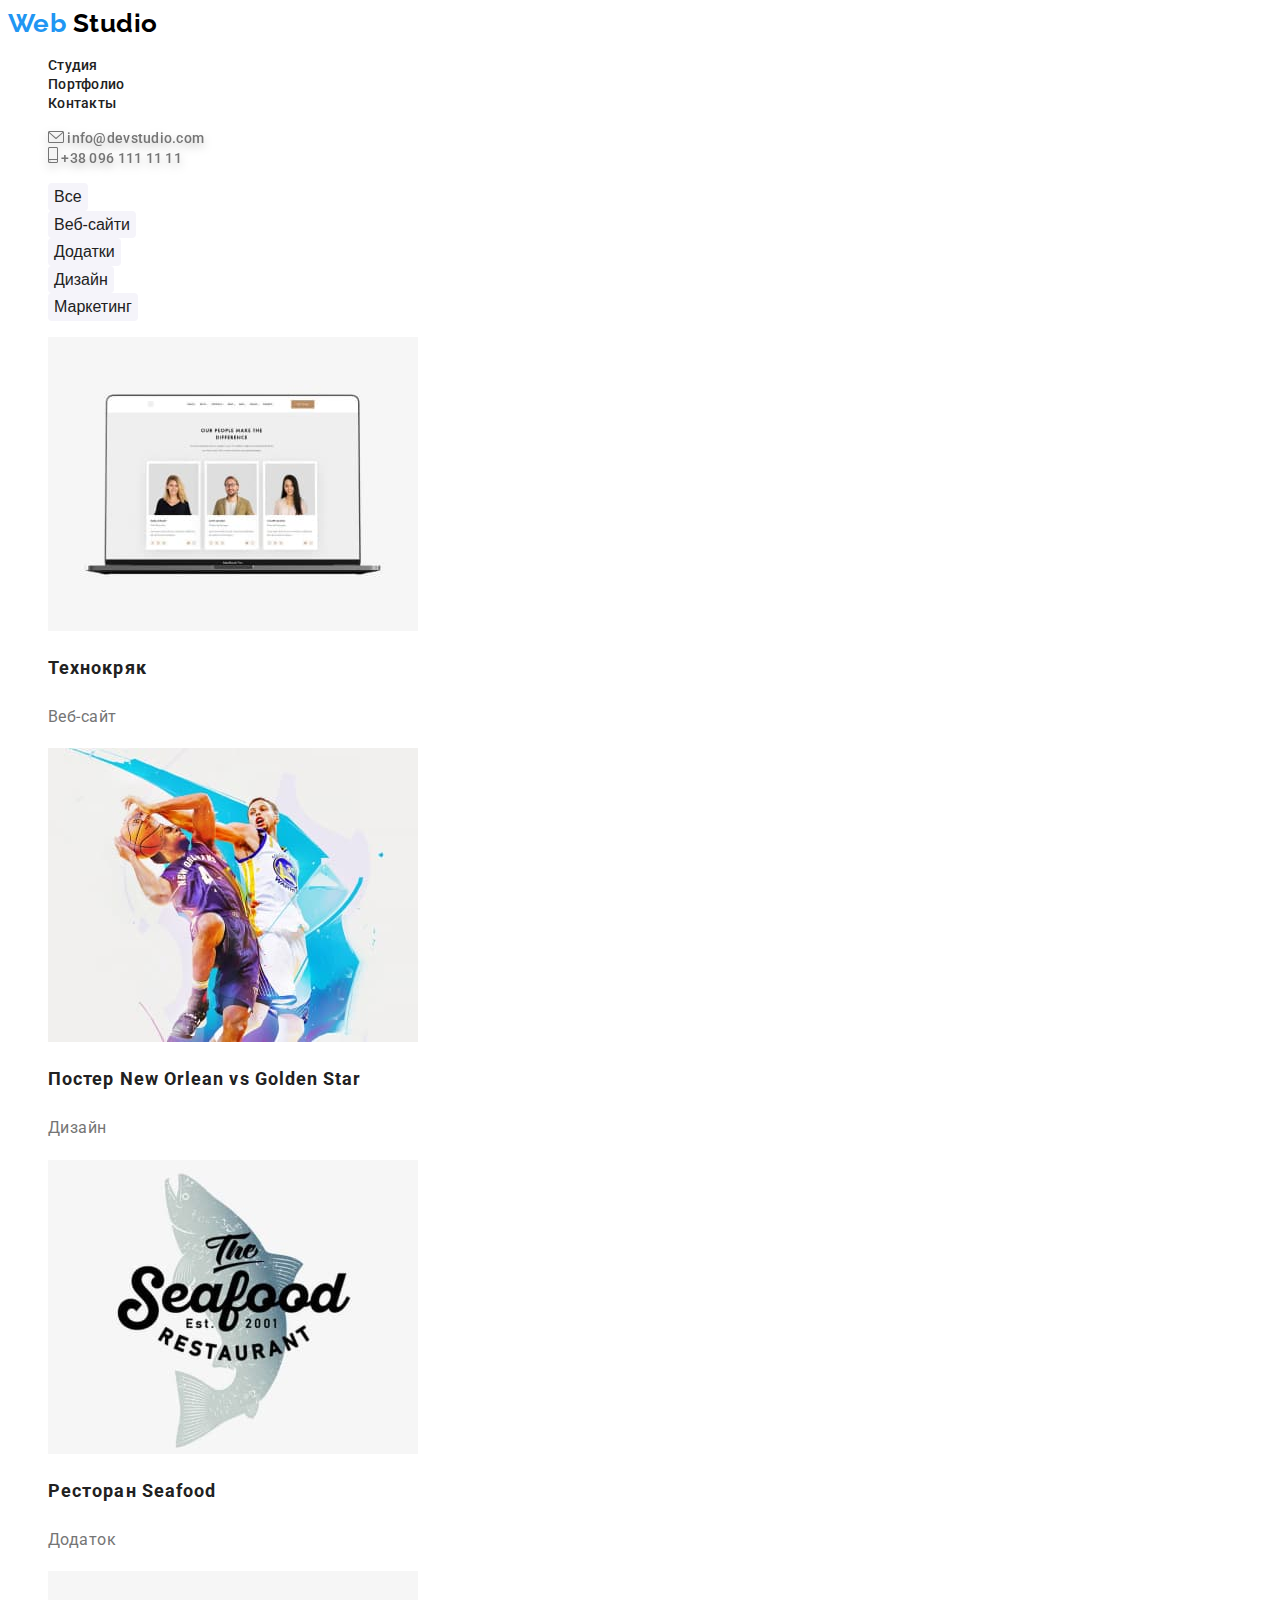
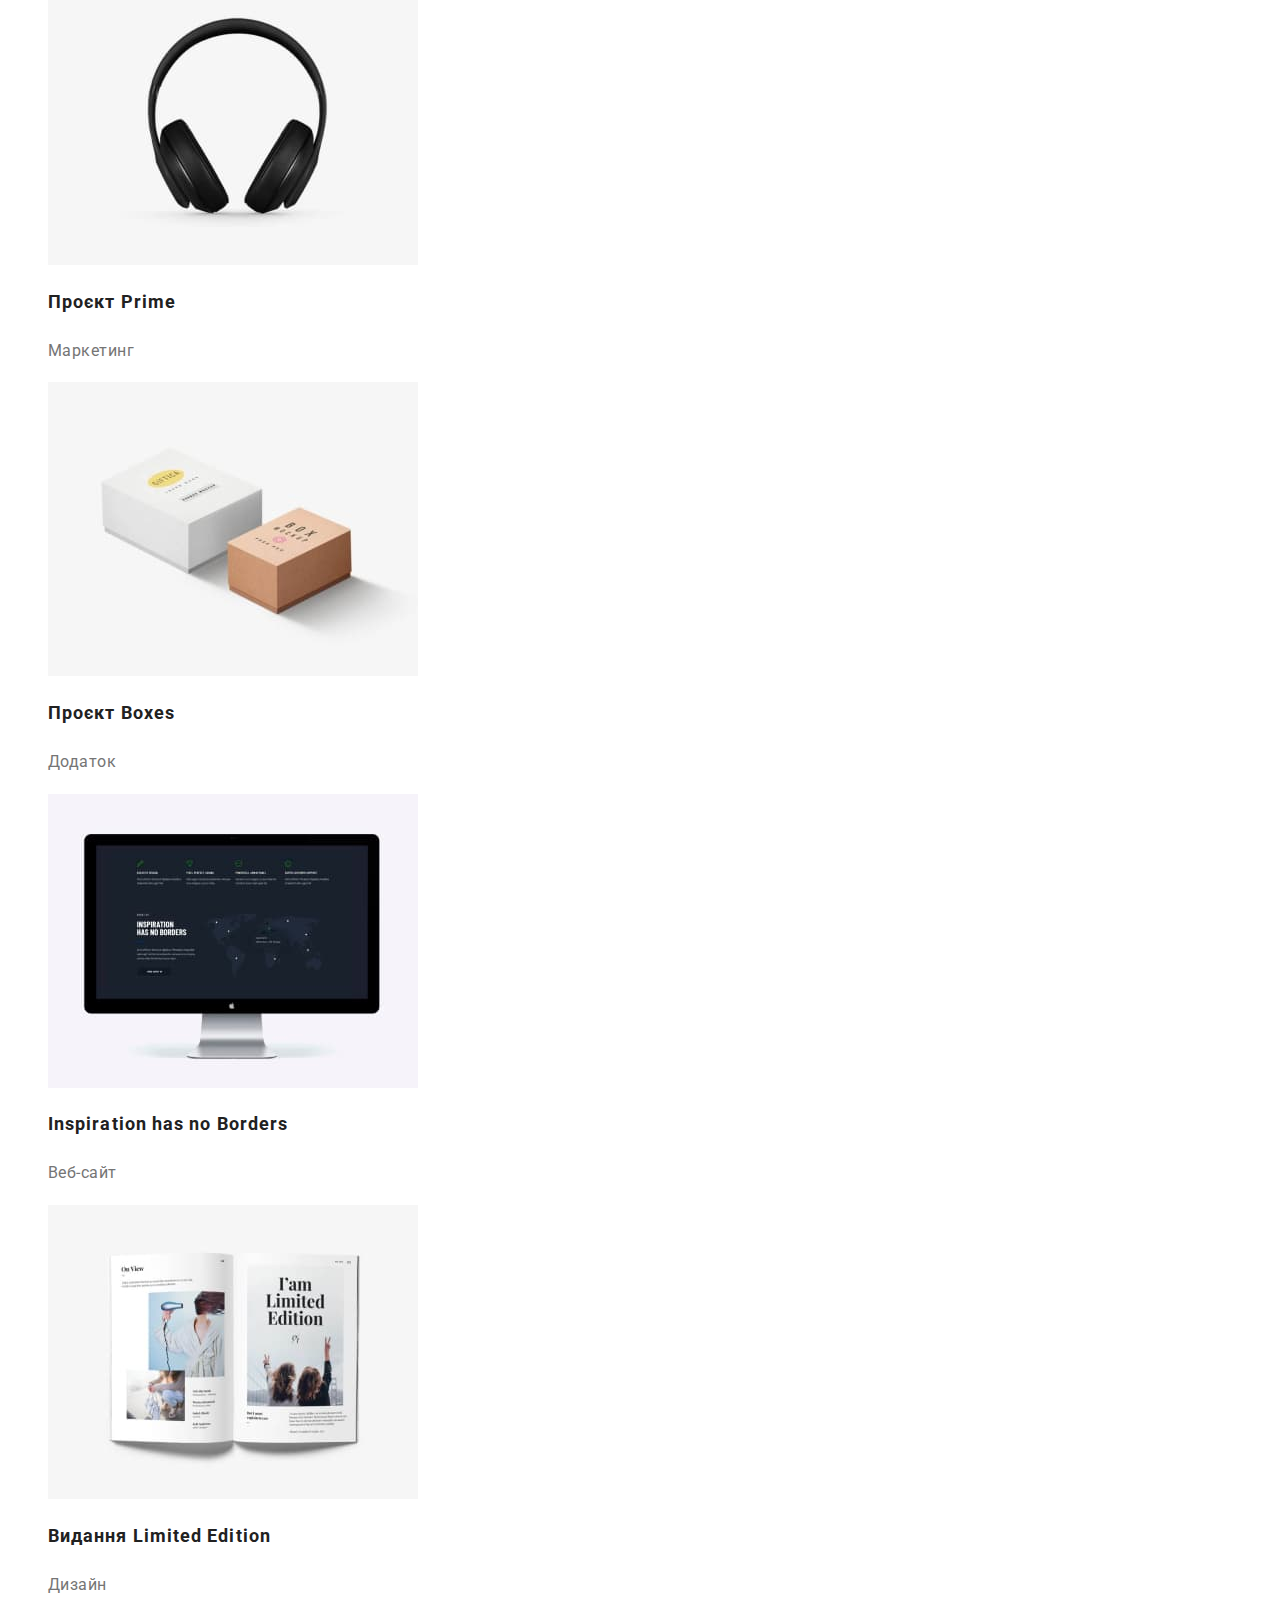
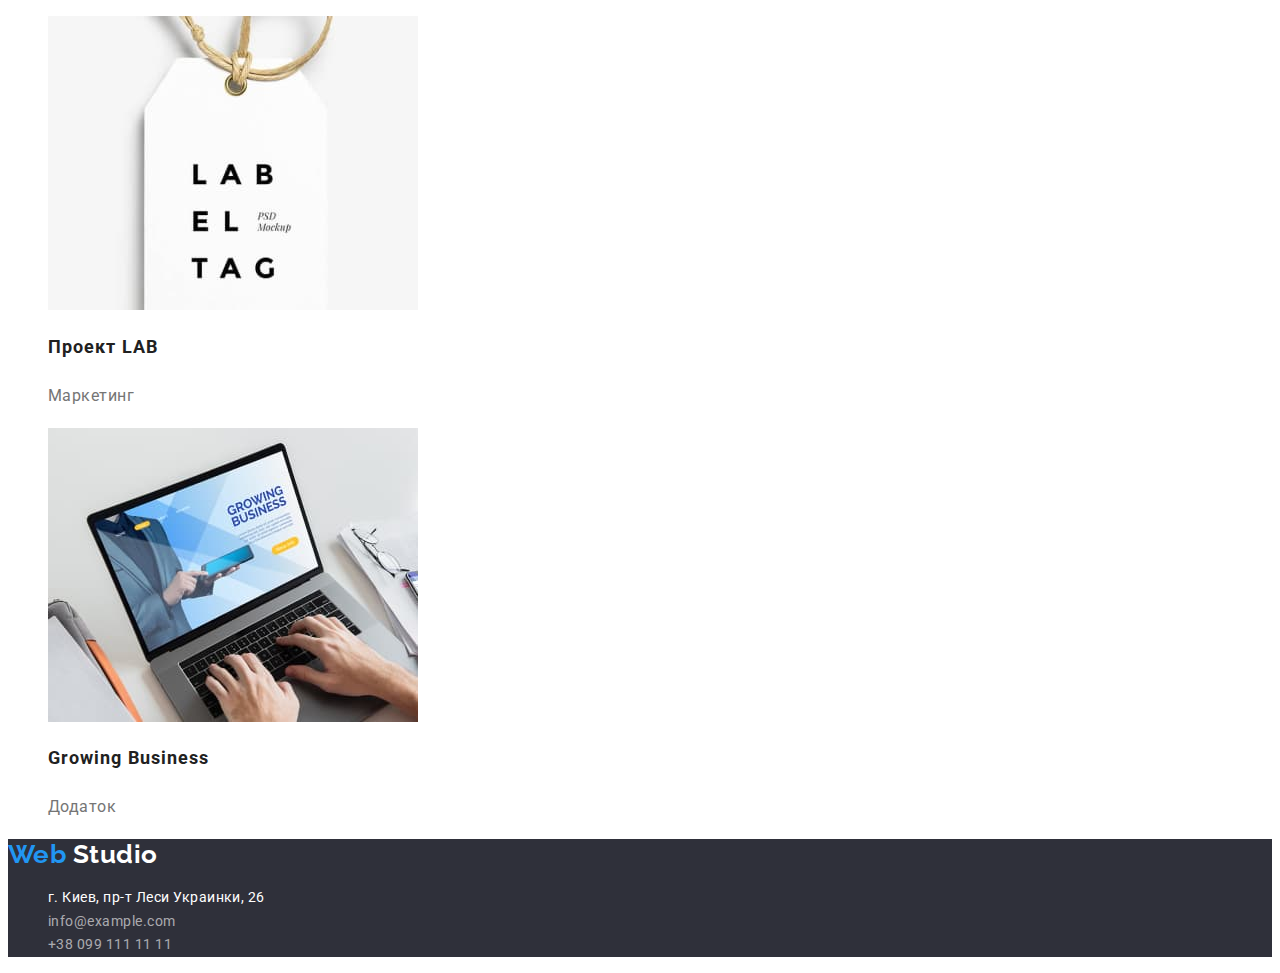
==== portfolio.html @ 85c8dc46 "Добавив сторінку Портфоліо та CSS оформлення" ====
<!DOCTYPE html>
<html lang="ru">
	<head>
		<meta charset="UTF-8" />
		<meta http-equiv="X-UA-Compatible" content="IE=edge" />
		<meta name="viewport" content="width=device-width, initial-scale=1.0" />
		<title>Document</title>
		<link
			href="https://fonts.googleapis.com/css2?family=Edu+TAS+Beginner:wght@700&family=Raleway:wght@700&family=Roboto:wght@400;500;700;900&display=swap"
			rel="stylesheet"
		/>
		<link rel="stylesheet" href="./css/styles.css" />
	</head>
	<body>
		<header>
			<a href="./index.html" class="logo">
				<span class="logo-color">Web</span>
				Studio
			</a>
			<nav>
				<ul class="list">
					<li><a href="./index.html" class="nav-list">Студия</a></li>
					<li><a href="./portfolio.html" class="nav-list">Портфолио</a></li>
					<li><a href="" class="nav-list">Контакты</a></li>
				</ul>
			</nav>
			<ul class="contacts">
				<li>
					<a href="mailto:info@devstudio.com" class="contacts-mail">
						<img src="./images/envelope.svg" alt="Конвертик" />
						info@devstudio.com
					</a>
				</li>
				<li>
					<a href="tel:+380961111111" class="contacts-tel">
						<img src="./images/smartphone.svg" alt="Смартфон" />
						+38 096 111 11 11
					</a>
				</li>
			</ul>
		</header>

		<main>
			<section>
				<h1 hidden>Наши роботи</h1>
				<ul class="list">
					<li><button type="button" class="button">Все</button></li>
					<li><button type="button" class="button">Веб-сайти</button></li>
					<li><button type="button" class="button">Додатки</button></li>
					<li><button type="button" class="button">Дизайн</button></li>
					<li><button type="button" class="button">Маркетинг</button></li>
				</ul>
				<ul class="list">
					<li>
						<a href="" class="works-link">
							<img src="./images/robota1.jpg" alt="Откритий ноутбук" width="370" height="294" />
							<h2 class="works-title">Технокряк</h2>
							<p class="works-text">Веб-сайт</p>
						</a>
					</li>
					<li>
						<a href="" class="works-link">
							<img src="./images/robota2.jpg" alt="Два баскитболиста" width="370" height="294" />
							<h2 class="works-title">Постер New Orlean vs Golden Star</h2>
							<p class="works-text">Дизайн</p>
						</a>
					</li>
					<li>
						<a href="" class="works-link">
							<img src="./images/robota3.jpg" alt="Логотип" width="370" height="294" />
							<h2 class="works-title">Ресторан Seafood</h2>
							<p class="works-text">Додаток</p>
						</a>
					</li>
					<li>
						<a href="" class="works-link">
							<img src="./images/robota4.jpg" alt="Наушники" width="370" height="294" />
							<h2 class="works-title">Проєкт Prime</h2>
							<p class="works-text">Маркетинг</p>
						</a>
					</li>
					<li>
						<a href="" class="works-link">
							<img src="./images/robota5.jpg" alt="Два бокса" width="370" height="294" />
							<h2 class="works-title">Проєкт Boxes</h2>
							<p class="works-text">Додаток</p>
						</a>
					</li>
					<li>
						<a href="" class="works-link">
							<img src="./images/robota6.jpg" alt="Монитор" width="370" height="294" />
							<h2 class="works-title">Inspiration has no Borders</h2>
							<p class="works-text">Веб-сайт</p>
						</a>
					</li>
					<li>
						<a href="" class="works-link">
							<img src="./images/robota7.jpg" alt="Откритая книга" width="370" height="294" />
							<h2 class="works-title">Видання Limited Edition</h2>
							<p class="works-text">Дизайн</p>
						</a>
					</li>
					<li>
						<a href="" class="works-link">
							<img src="./images/robota8.jpg" alt="Бирка" width="370" height="294" />
							<h2 class="works-title">Проект LAB</h2>
							<p class="works-text">Маркетинг</p>
						</a>
					</li>
					<li>
						<a href="" class="works-link">
							<img src="./images/robota9.jpg" alt="Откритий ноутбук" width="370" height="294" />
							<h2 class="works-title">Growing Business</h2>
							<p class="works-text">Додаток</p>
						</a>
					</li>
				</ul>
			</section>
		</main>

		<footer class="footer">
			<a href="./index.html" class="logo">
				<span class="logo-color">Web</span>
				<span class="footer-logo-color">Studio</span>
			</a>
			<address>
				<ul class="address-list">
					<li><a href="https://goo.gl/maps/35UjGf1LxanLmhbe7" class="address">г. Киев, пр-т Леси Украинки, 26</a></li>
					<li><a href="mailto:info@example.com" class="footer-mail">info@example.com</a></li>
					<li><a href="tel:+380991111111" class="footer-tel">+38 099 111 11 11</a></li>
				</ul>
			</address>
		</footer>
	</body>
</html>
---- css/styles.css ----
:root {
	--primary-text-color: #757575;
	--title-text-color: #212121;
	--title: #ffffff;
	--accent-color: #2196f3;
}

body {
	background-color: #ffffff;
	color: var(--primary-text-color);

	font-family: "Roboto", sans-serif;
	letter-spacing: 0.03em;
}

.logo {
	font-family: "Raleway", sans-serif;

	font-weight: 700;
	color: #000000;
	font-size: 26px;
	line-height: 1.19;
	text-decoration: none;
}

.logo-color {
	color: var(--accent-color);
}

.footer-logo-color {
	color: #ffffff;
}

.list,
.contacts,
.advantage-list,
.work-list,
.address-list {
	list-style-type: none;
}
.nav-list {
	color: var(--title-text-color);

	font-weight: 500;
	font-size: 14px;
	line-height: 1.14;
	letter-spacing: 0.02em;
	text-decoration: none;
	list-style-type: none;
}

.nav-list:hover,
.nav-list:focus {
	color: var(--accent-color);
}

.contacts-mail {
	color: var(--primary-text-color);
	filter: drop-shadow(0px 4px 4px rgba(0, 0, 0, 0.25));

	font-weight: 500;
	font-size: 14px;
	line-height: 1.14;
	letter-spacing: 0.02em;
	text-decoration: none;
}

.contacts-mail:hover,
.contacts-mail:focus {
	color: var(--accent-color);
}

.contacts-tel {
	color: var(--primary-text-color);
	filter: drop-shadow(0px 4px 4px rgba(0, 0, 0, 0.25));

	font-weight: 500;
	font-size: 14px;
	line-height: 1.14;
	letter-spacing: 0.02em;
	text-decoration: none;
}

.contacts-tel:hover,
.contacts-tel:focus {
	color: var(--accent-color);
}

.section {
	background-color: #2f303a;
}

.title {
	color: var(--title);

	font-weight: 900;
	font-size: 44px;
	line-height: 1.4;
	text-align: center;
	letter-spacing: 0.06em;
	text-transform: uppercase;
}

.btn {
	color: var(--title);
	background-color: var(--accent-color);
	box-shadow: 0px 4px 4px rgba(0, 0, 0, 0.15);
	border-radius: 4px;

	font-weight: 700;
	font-size: 16px;
	line-height: 1.9;
	display: flex;
	align-items: center;
	text-align: center;
	letter-spacing: 0.06em;
}

.advantage-title {
	color: var(--title-text-color);

	font-size: 14px;
	line-height: 1.14;
	text-transform: uppercase;
}

.advantage-text {
	font-size: 14px;
	line-height: 1.7;
}

.work-title {
	color: var(--title-text-color);

	font-size: 36px;
	line-height: 1.17;
	text-align: center;
}

.name-title {
	color: var(--title-text-color);

	font-weight: 500;
	font-size: 16px;
	line-height: 1.19;
	text-align: center;
}

.team-text {
	font-size: 16px;
	line-height: 1.19;
	text-align: center;
}

.footer {
	background-color: #2f303a;
}
.address {
	color: #ffffff;

	font-weight: 400;
	font-size: 14px;
	line-height: 1.7;
	text-decoration: none;
	font-style: normal;
}

.footer-mail,
.footer-tel {
	color: rgba(255, 255, 255, 0.6);

	font-weight: 400;
	font-size: 14px;
	line-height: 1.7;
	text-decoration: none;
	font-style: normal;
}

.footer-mail:hover,
.footer-mail:focus {
	color: var(--accent-color);
}

.footer-tel:hover,
.footer-tel:focus {
	color: var(--accent-color);
}

/* Портфоліо */

.button {
	background: #f5f4fa;
	border-radius: 4px;
	color: var(--title-text-color);

	font-weight: 500;
	font-size: 16px;
	line-height: 1.6;
	text-align: center;
	border: 0;
	cursor: pointer;
}

.button:hover,
.button:focus {
	background-color: var(--accent-color);
	color: #ffffff;
}

.works-link {
	text-decoration: none;
}
.works-title {
	color: var(--title-text-color);

	font-size: 18px;
	line-height: 2;
	letter-spacing: 0.06em;
}

.works-text {
	color: var(--primary-text-color);

	font-size: 16px;
	line-height: 1.9;
}
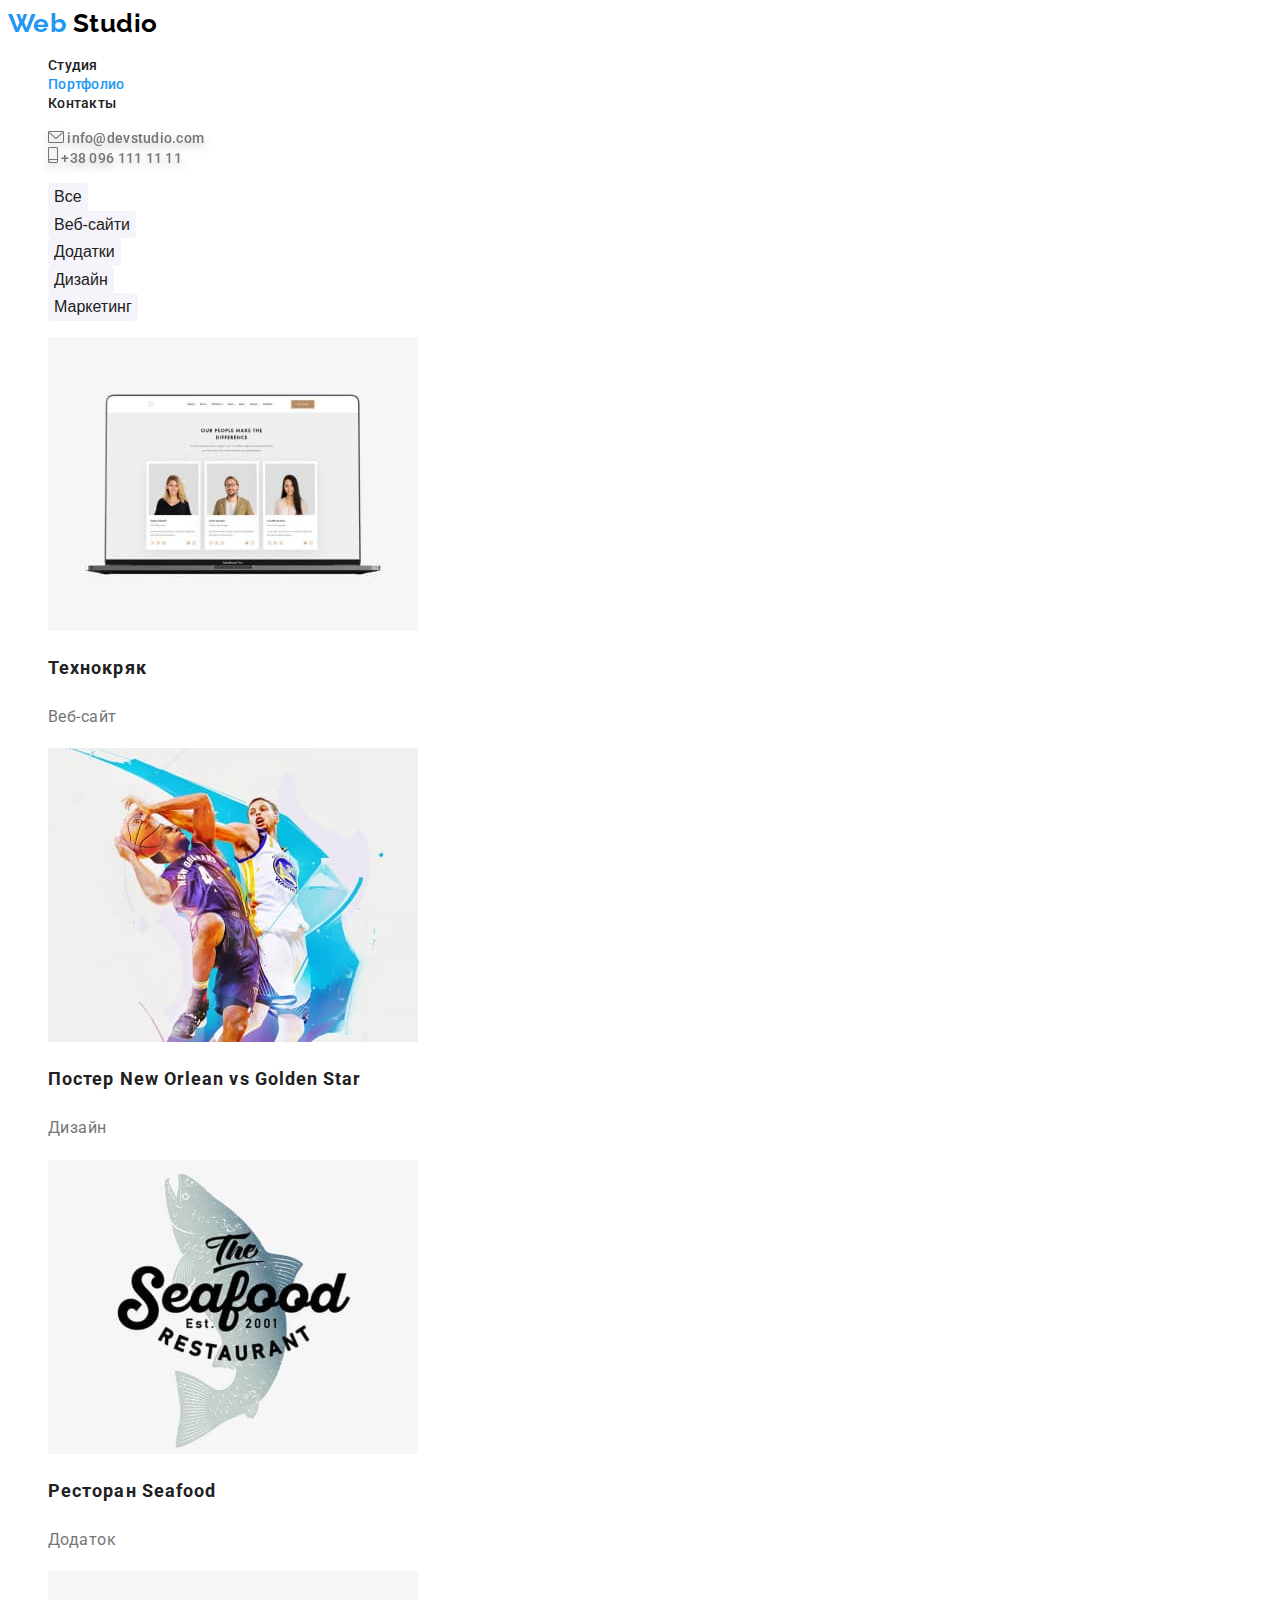
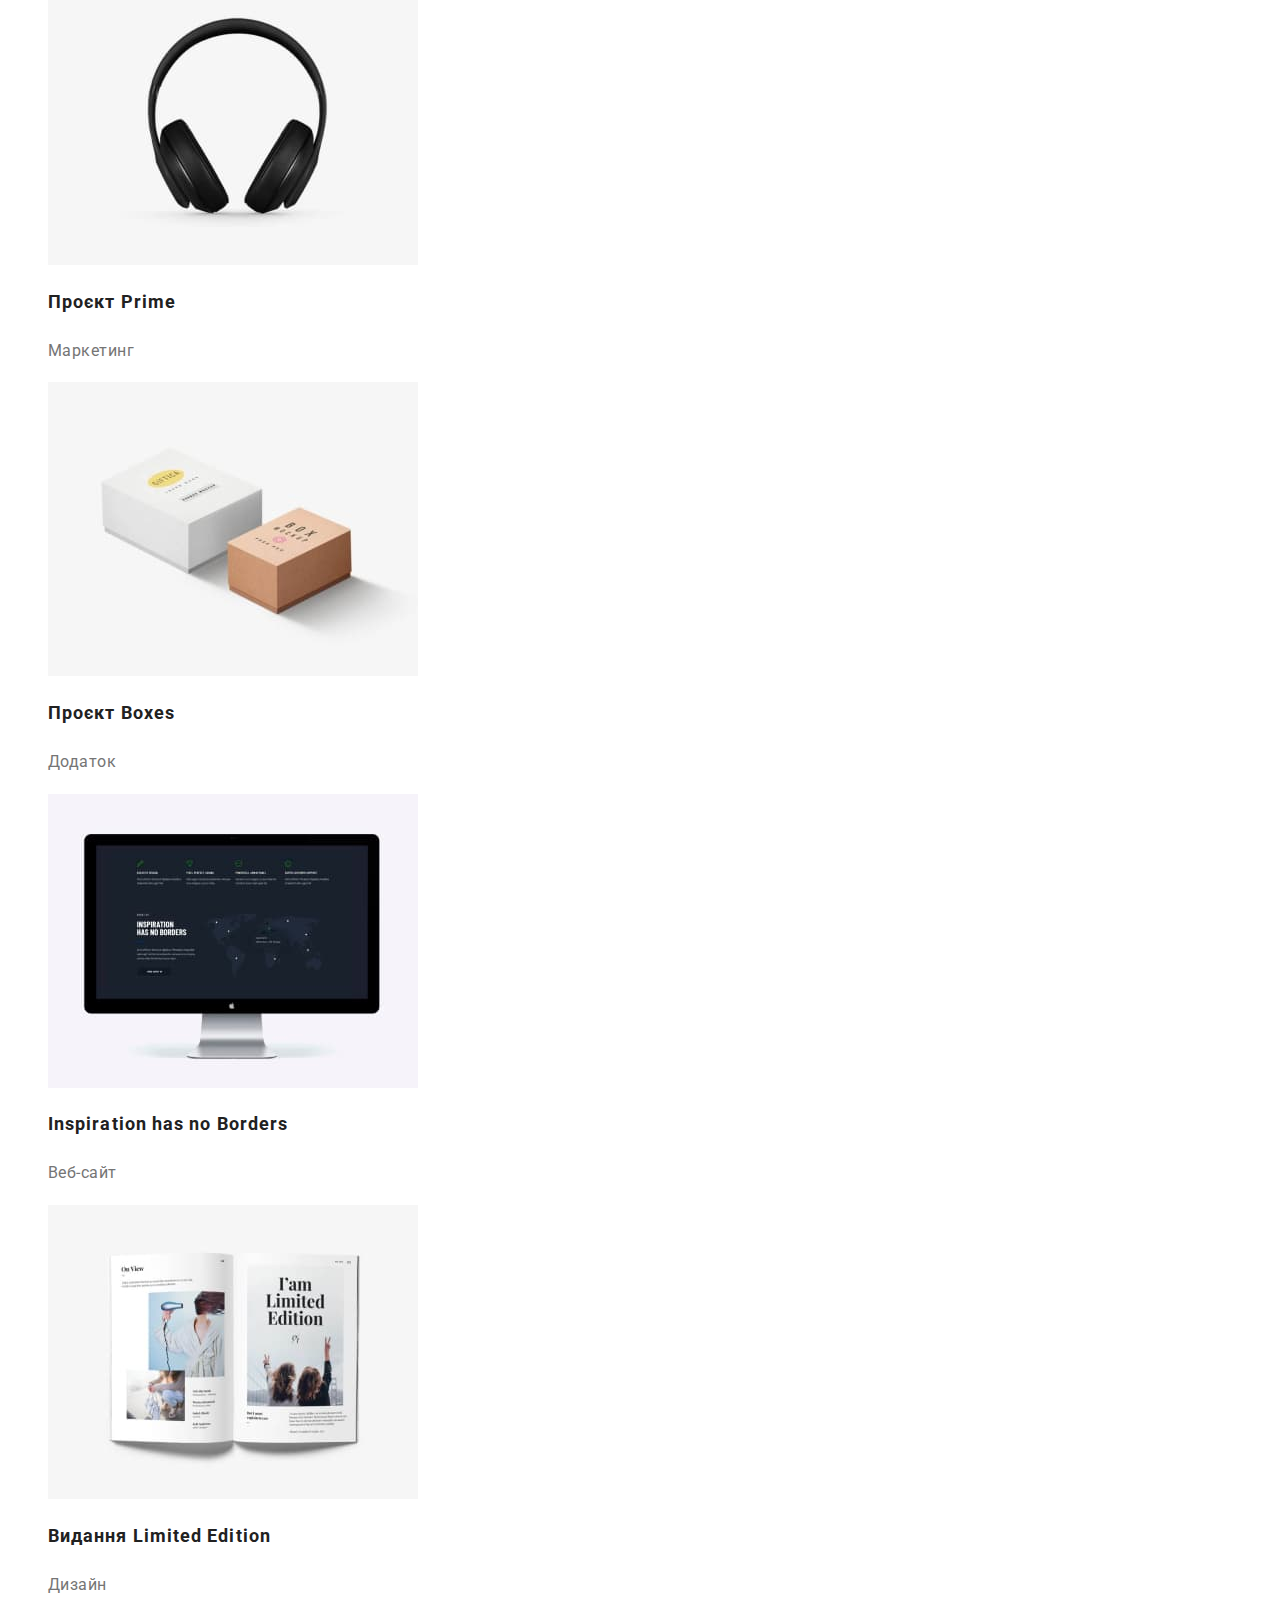
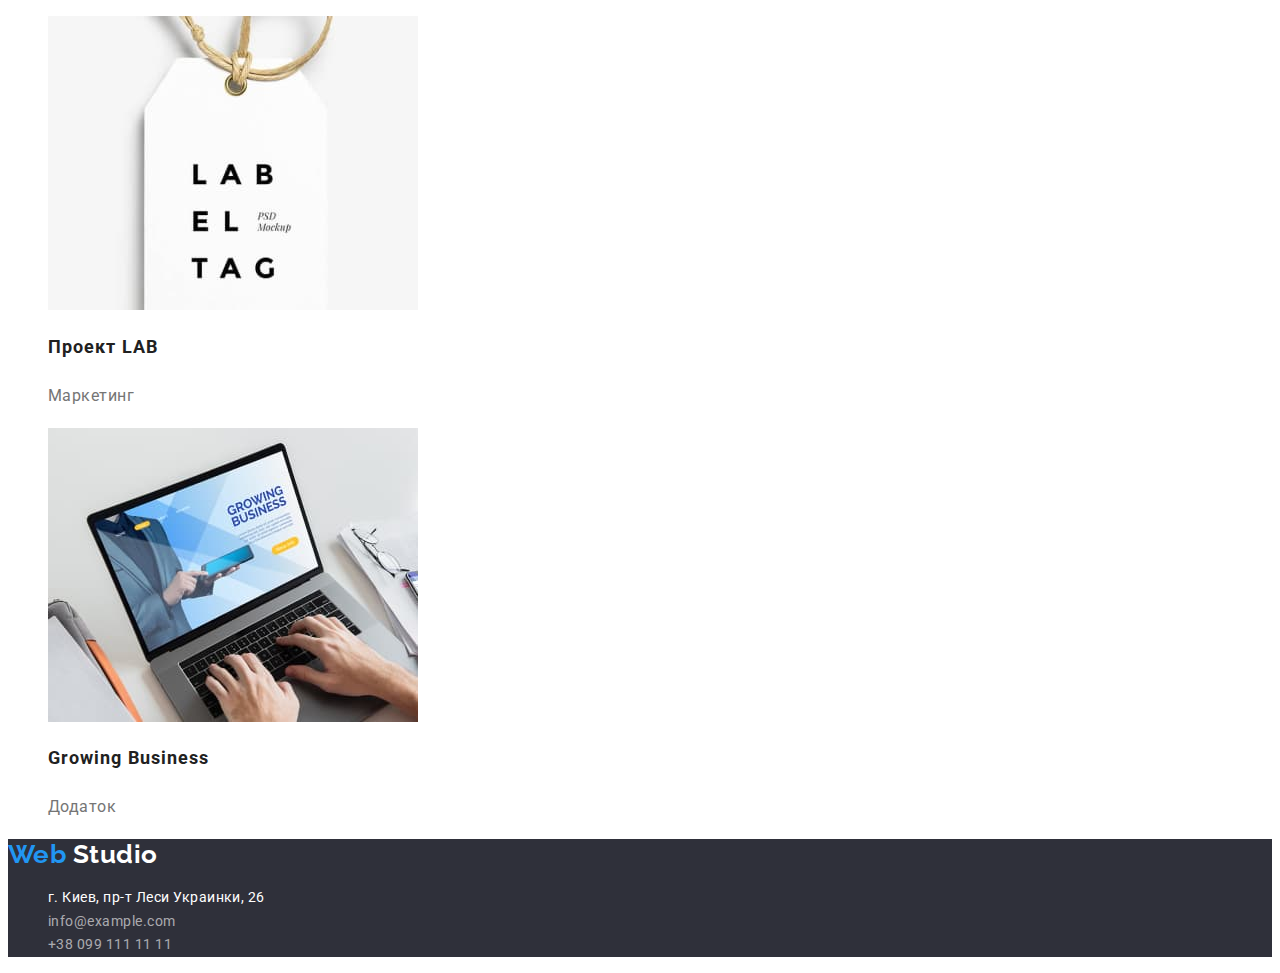
==== commit 05b9a519: "Добавив кольорвий ефект до навігації" ====
--- a/portfolio.html
+++ b/portfolio.html
@@ -20,7 +20,7 @@
 			<nav>
 				<ul class="list">
 					<li><a href="./index.html" class="nav-list">Студия</a></li>
-					<li><a href="./portfolio.html" class="nav-list">Портфолио</a></li>
+					<li><a href="./portfolio.html" class="nav-list current">Портфолио</a></li>
 					<li><a href="" class="nav-list">Контакты</a></li>
 				</ul>
 			</nav>
--- a/css/styles.css
+++ b/css/styles.css
@@ -54,6 +54,10 @@
 	color: var(--accent-color);
 }
 
+.current {
+	color: var(--accent-color);
+}
+
 .contacts-mail {
 	color: var(--primary-text-color);
 	filter: drop-shadow(0px 4px 4px rgba(0, 0, 0, 0.25));
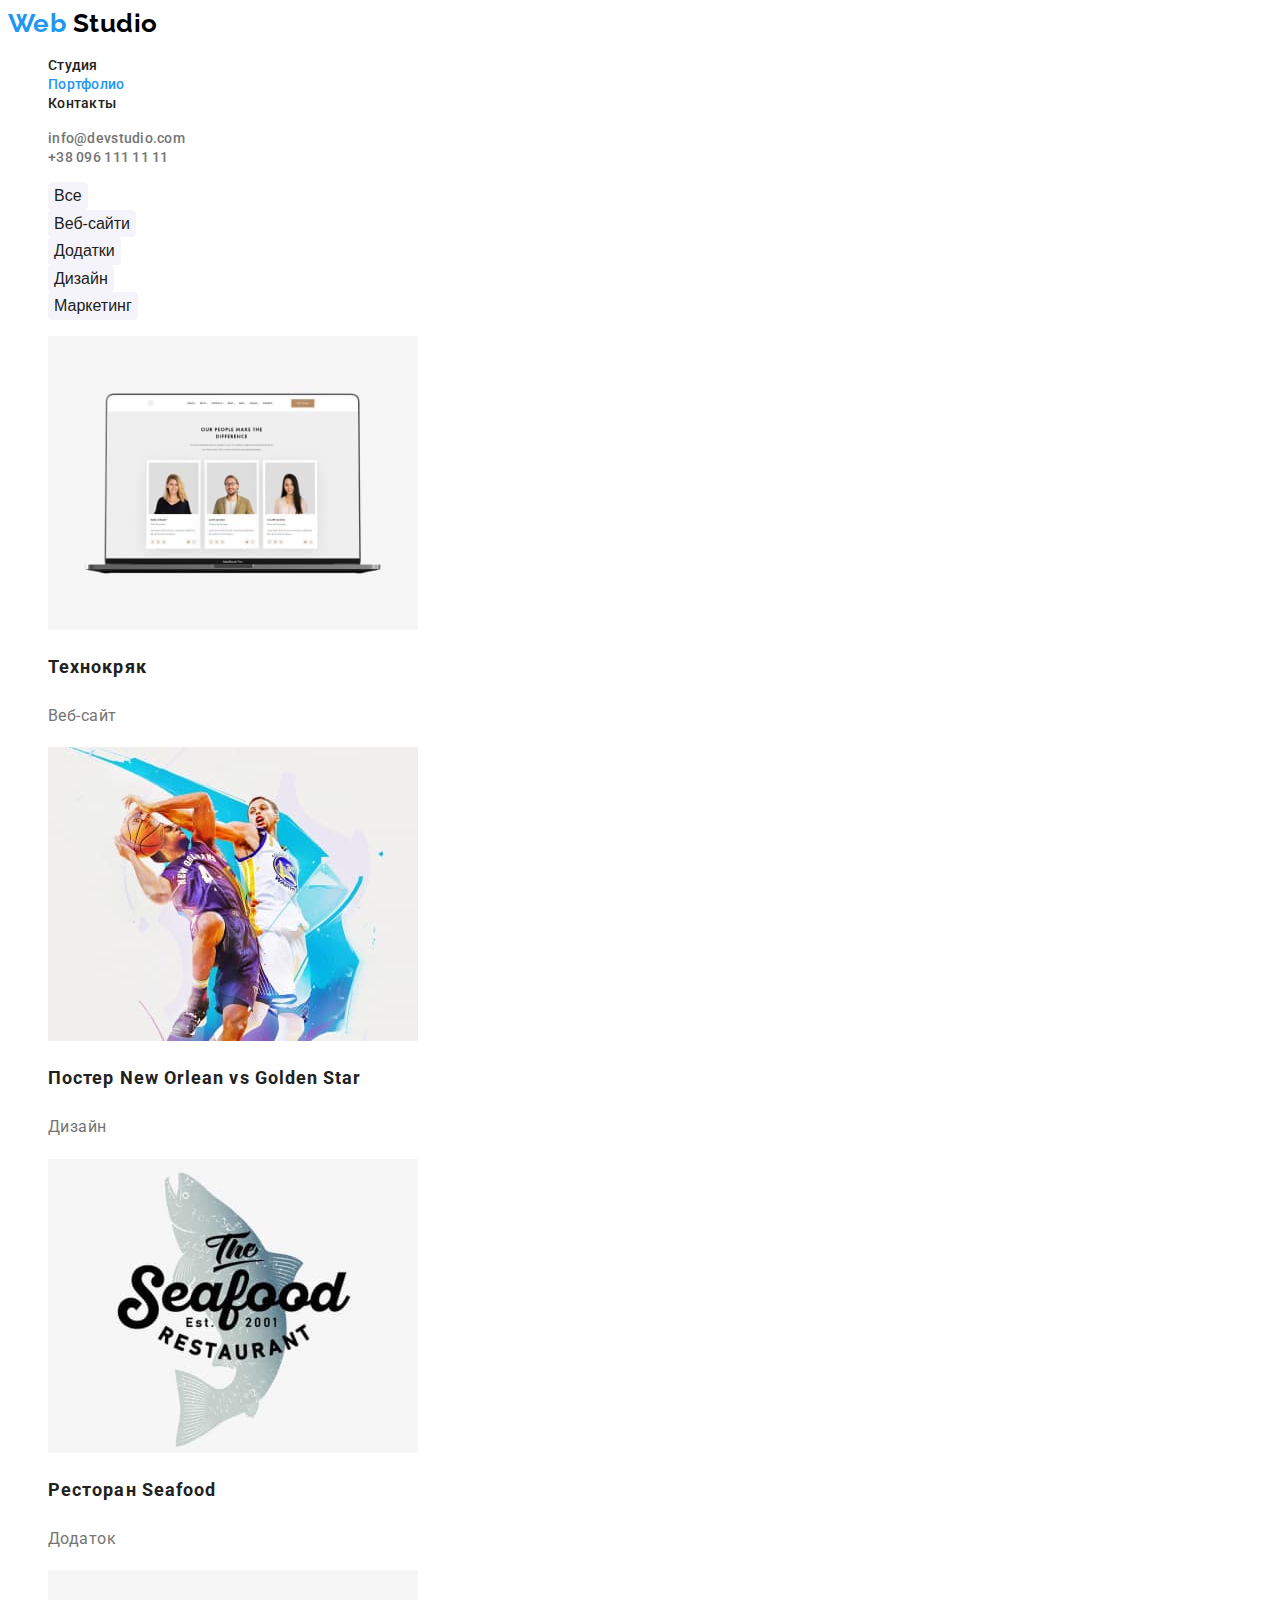
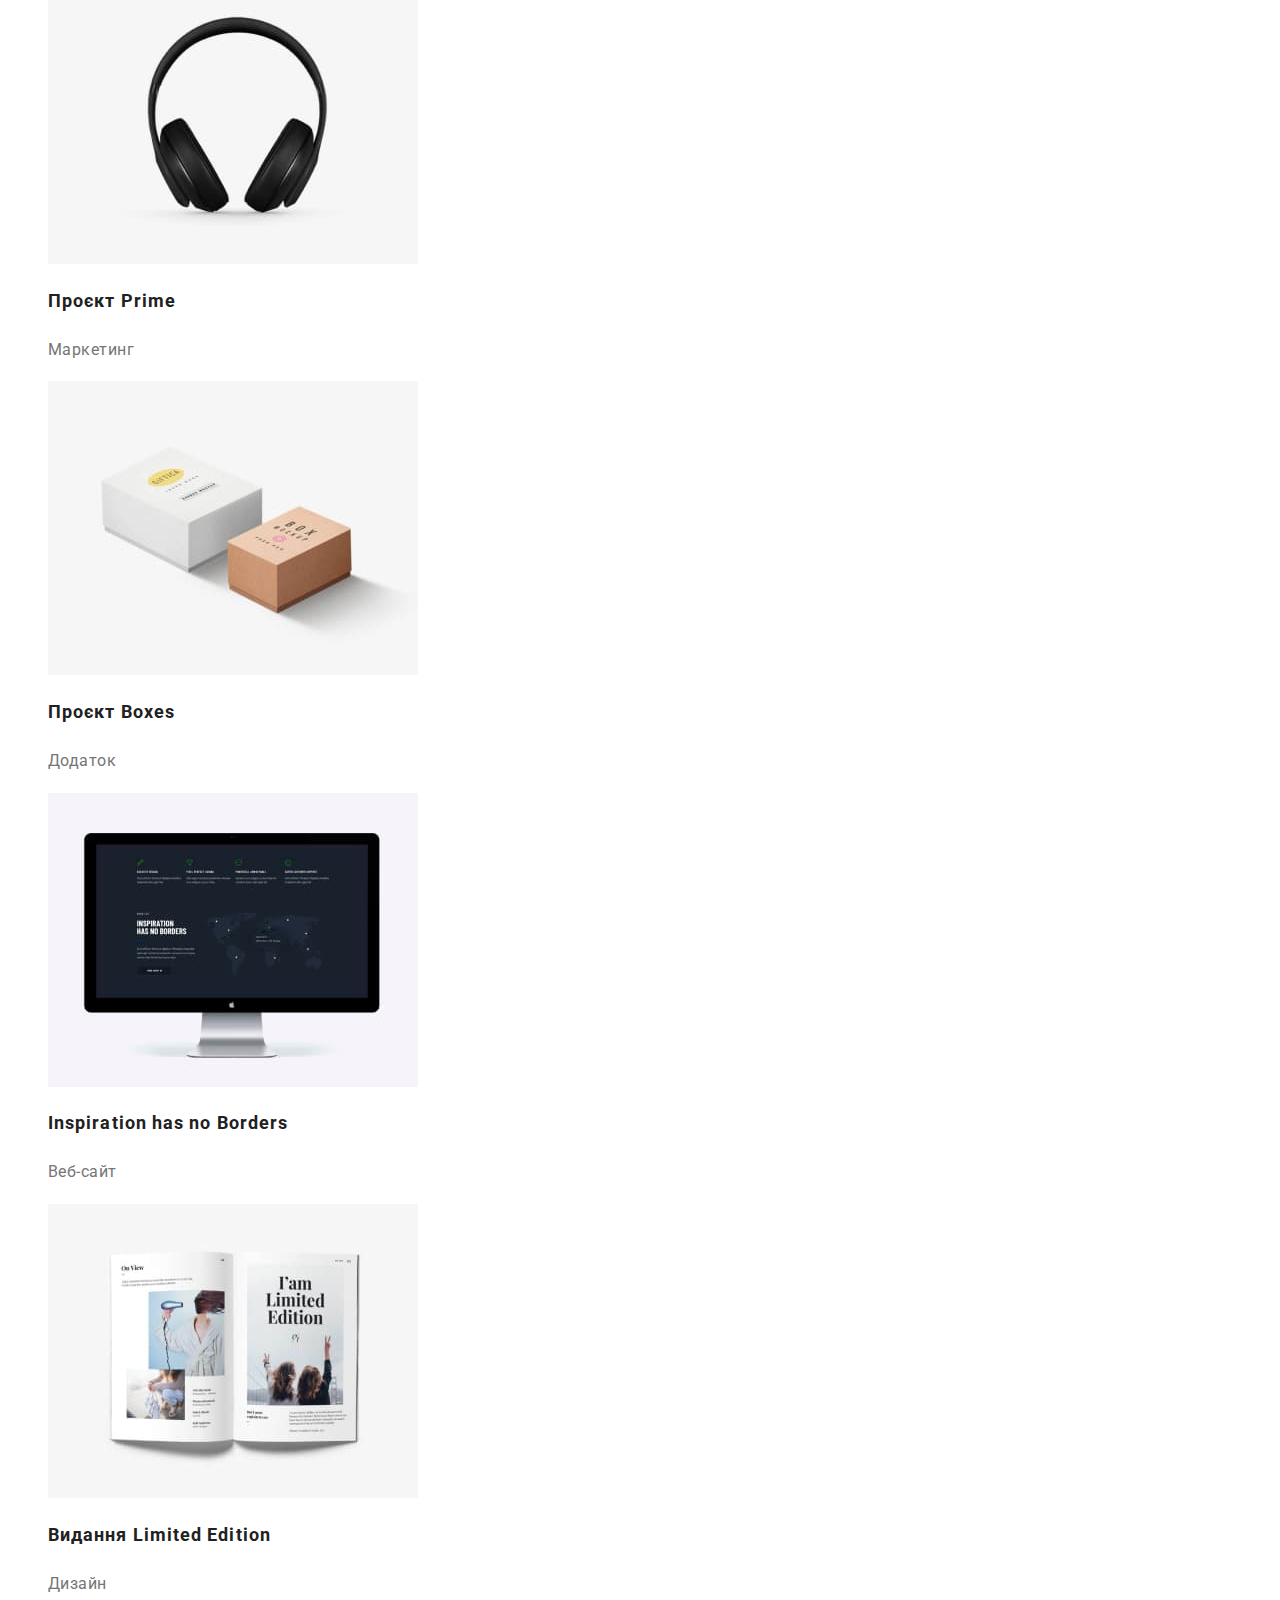
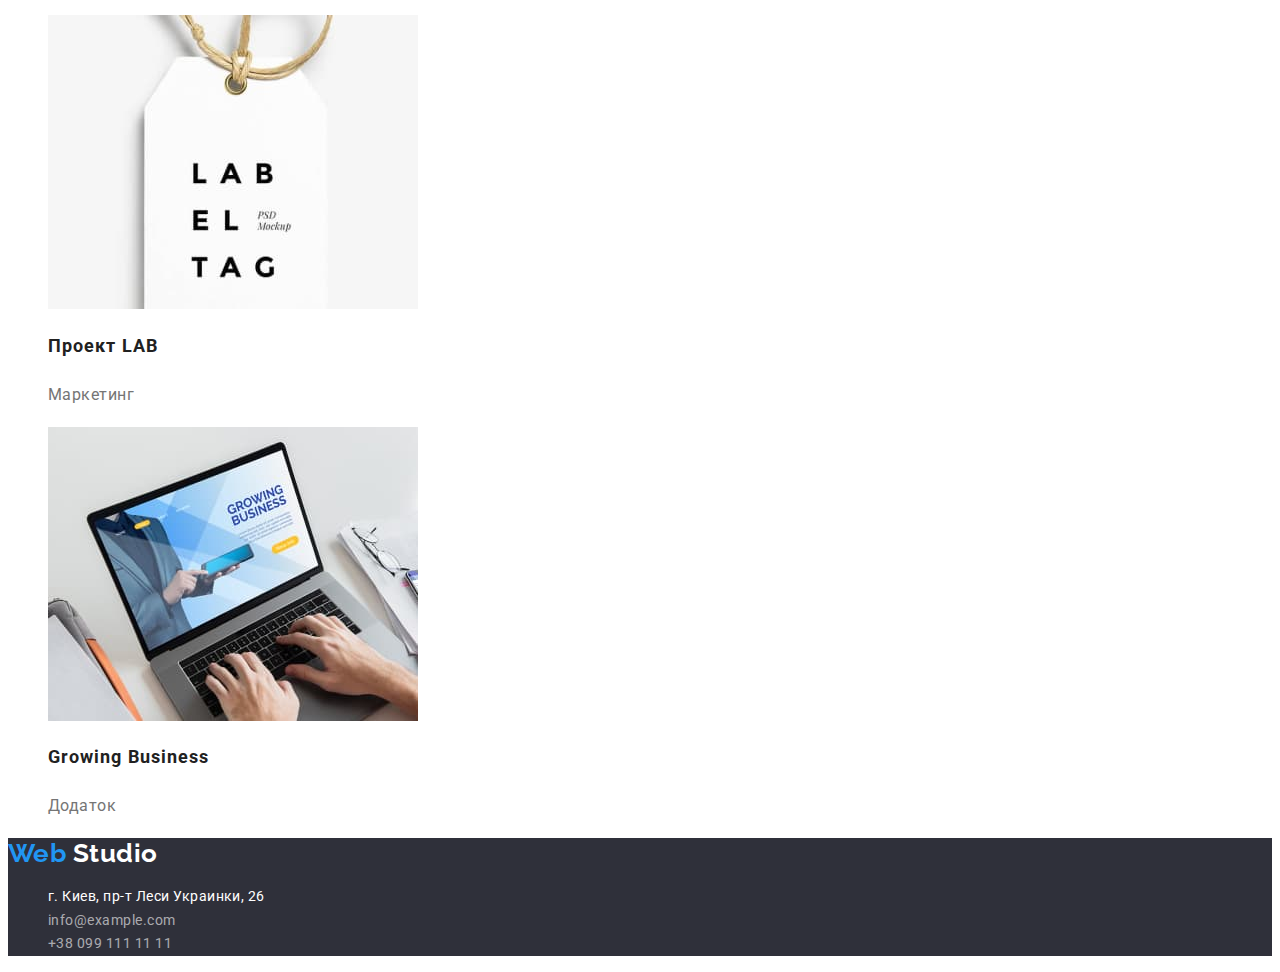
==== commit e55f4c53: "Вніс доповнення по ДЗ" ====
--- a/portfolio.html
+++ b/portfolio.html
@@ -26,16 +26,10 @@
 			</nav>
 			<ul class="contacts">
 				<li>
-					<a href="mailto:info@devstudio.com" class="contacts-mail">
-						<img src="./images/envelope.svg" alt="Конвертик" />
-						info@devstudio.com
-					</a>
+					<a href="mailto:info@devstudio.com" class="contacts-mail">info@devstudio.com</a>
 				</li>
 				<li>
-					<a href="tel:+380961111111" class="contacts-tel">
-						<img src="./images/smartphone.svg" alt="Смартфон" />
-						+38 096 111 11 11
-					</a>
+					<a href="tel:+380961111111" class="contacts-tel">+38 096 111 11 11</a>
 				</li>
 			</ul>
 		</header>
--- a/css/styles.css
+++ b/css/styles.css
@@ -12,6 +12,8 @@
 	font-family: "Roboto", sans-serif;
 	letter-spacing: 0.03em;
 }
+
+/* -----Header----- */
 
 .logo {
 	font-family: "Raleway", sans-serif;
@@ -60,7 +62,6 @@
 
 .contacts-mail {
 	color: var(--primary-text-color);
-	filter: drop-shadow(0px 4px 4px rgba(0, 0, 0, 0.25));
 
 	font-weight: 500;
 	font-size: 14px;
@@ -76,7 +77,6 @@
 
 .contacts-tel {
 	color: var(--primary-text-color);
-	filter: drop-shadow(0px 4px 4px rgba(0, 0, 0, 0.25));
 
 	font-weight: 500;
 	font-size: 14px;
@@ -90,7 +90,11 @@
 	color: var(--accent-color);
 }
 
-.section {
+/* -----Header----- */
+
+/* -----Main-----*/
+
+.section-hero {
 	background-color: #2f303a;
 }
 
@@ -118,7 +122,10 @@
 	align-items: center;
 	text-align: center;
 	letter-spacing: 0.06em;
-}
+	cursor: pointer;
+}
+
+/* -----Секція переваг-----*/
 
 .advantage-title {
 	color: var(--title-text-color);
@@ -131,6 +138,14 @@
 .advantage-text {
 	font-size: 14px;
 	line-height: 1.7;
+}
+
+/* -----Секція переваг-----*/
+
+/* -----Чим ми займаємся та наша команда----- */
+
+.section-team {
+	background-color: #f5f4fa;
 }
 
 .work-title {
@@ -156,6 +171,12 @@
 	text-align: center;
 }
 
+/* -----Чим ми займаємся та наша команда----- */
+
+/* -----Main-----*/
+
+/* ----- Footer -----*/
+
 .footer {
 	background-color: #2f303a;
 }
@@ -167,6 +188,10 @@
 	line-height: 1.7;
 	text-decoration: none;
 	font-style: normal;
+}
+
+.address:hover {
+	color: var(--accent-color);
 }
 
 .footer-mail,
@@ -190,7 +215,9 @@
 	color: var(--accent-color);
 }
 
-/* Портфоліо */
+/* ----- Footer -----*/
+
+/* -----Портфоліо===== */
 
 .button {
 	background: #f5f4fa;
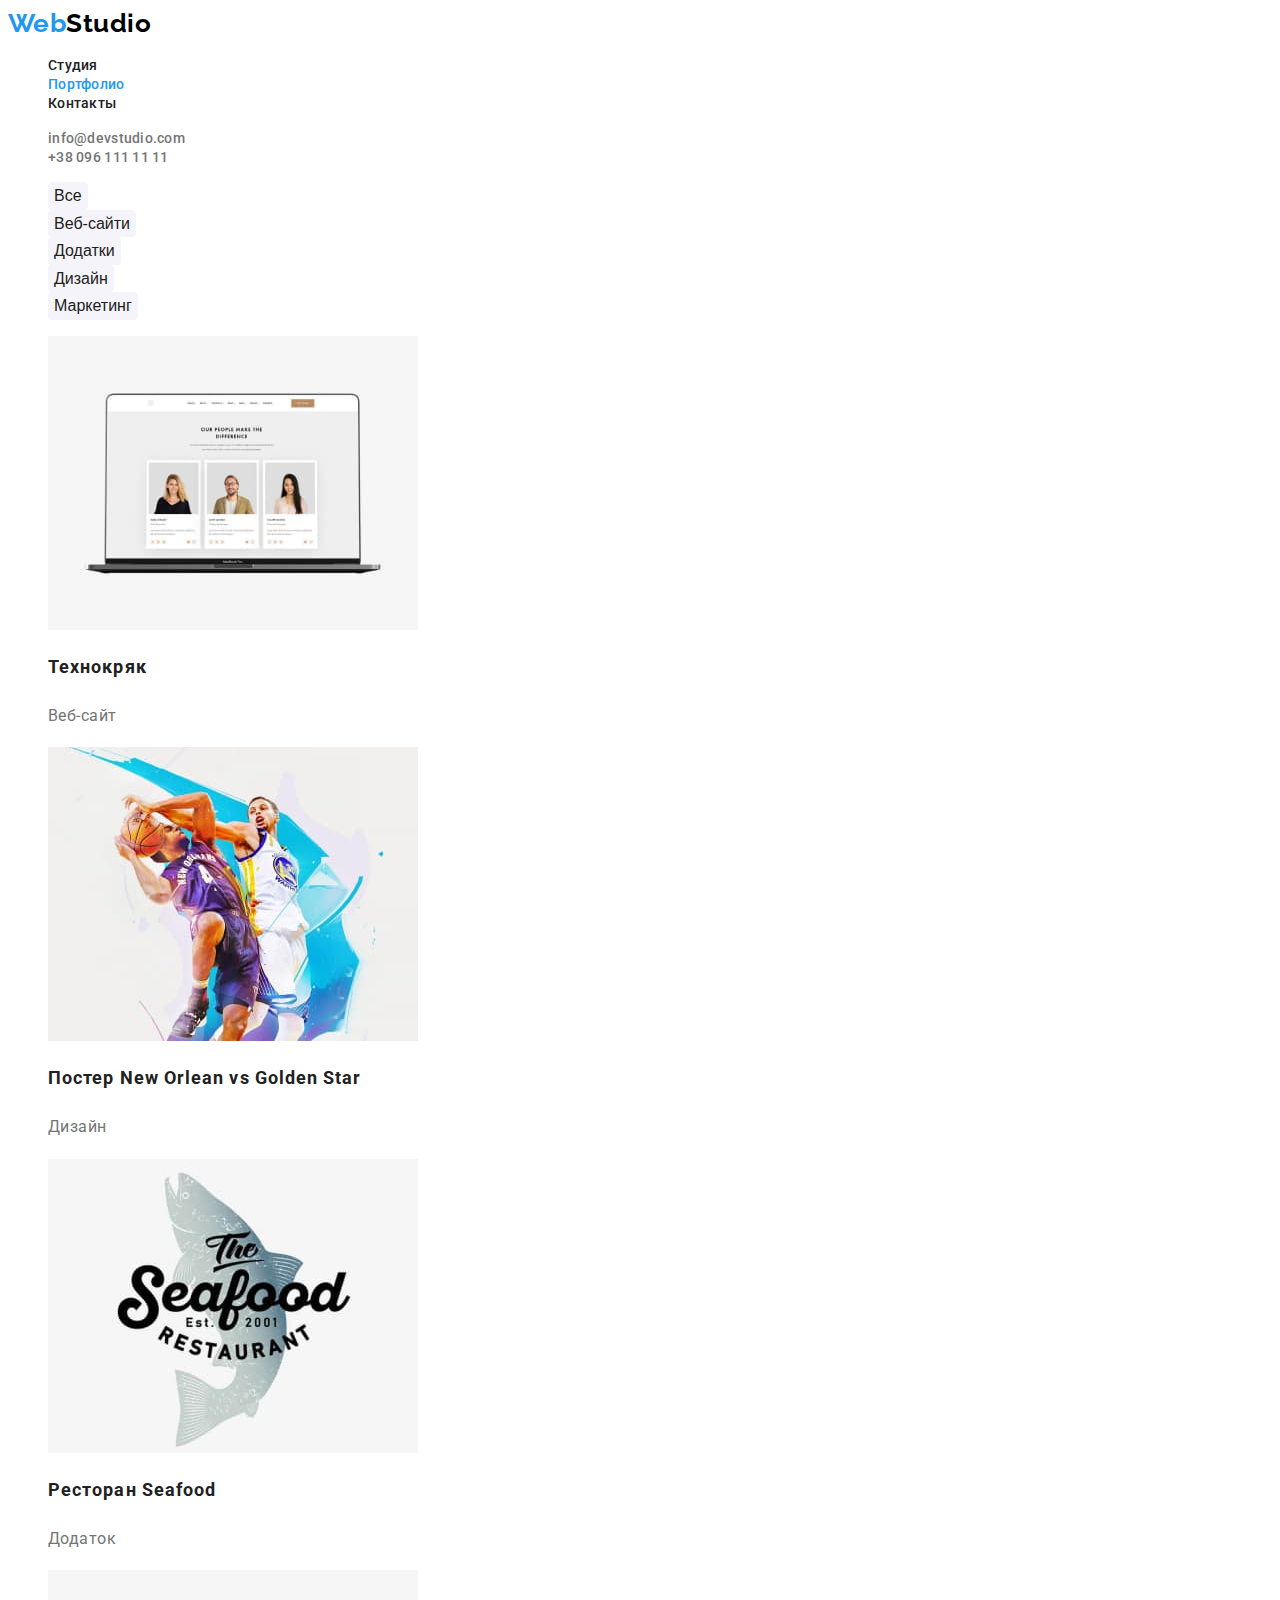
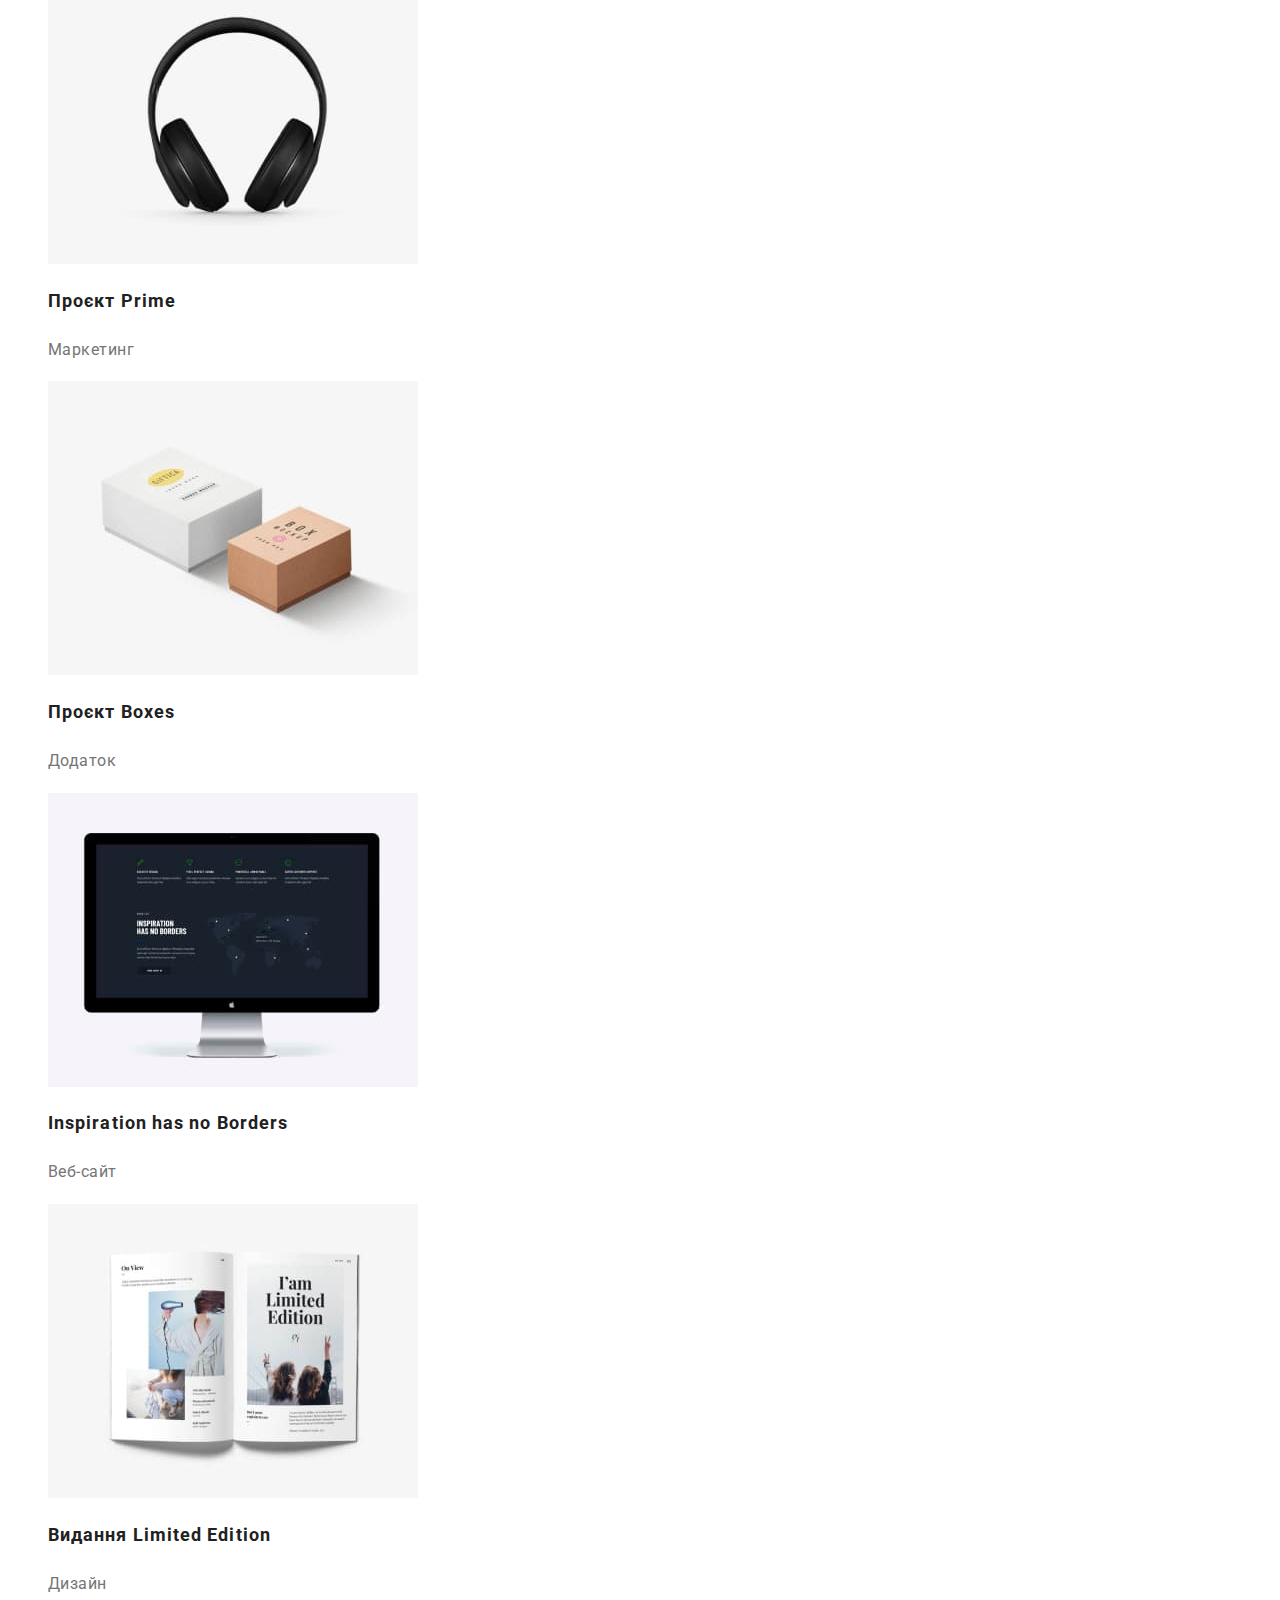
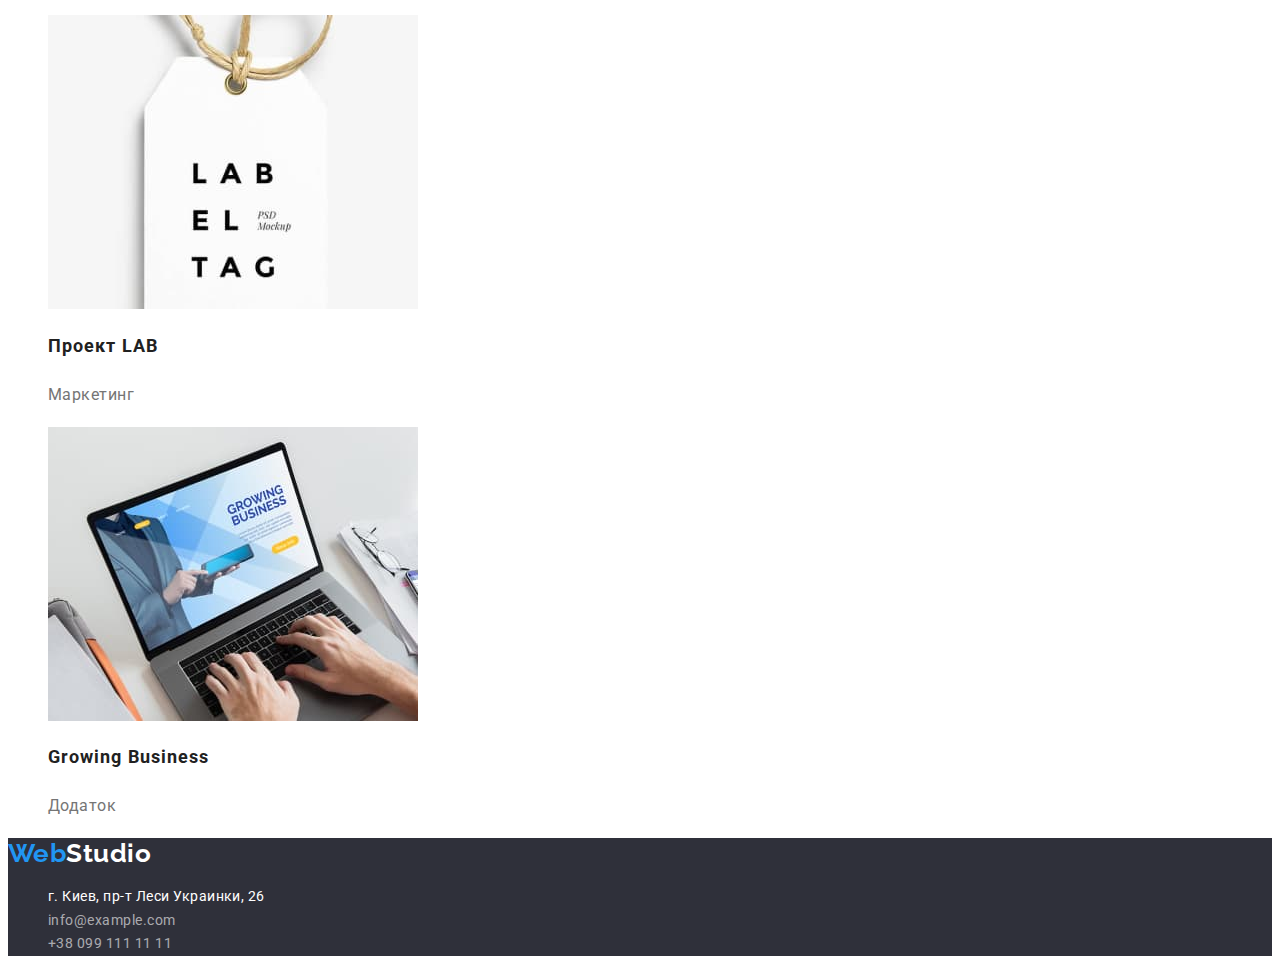
==== commit 44c59947: "Убрав відступ у логотипі" ====
--- a/portfolio.html
+++ b/portfolio.html
@@ -13,10 +13,7 @@
 	</head>
 	<body>
 		<header>
-			<a href="./index.html" class="logo">
-				<span class="logo-color">Web</span>
-				Studio
-			</a>
+			<a href="./index.html" class="logo"> <span class="logo-color">Web</span>Studio</a>
 			<nav>
 				<ul class="list">
 					<li><a href="./index.html" class="nav-list">Студия</a></li>
@@ -114,8 +111,7 @@
 
 		<footer class="footer">
 			<a href="./index.html" class="logo">
-				<span class="logo-color">Web</span>
-				<span class="footer-logo-color">Studio</span>
+				<span class="logo-color">Web</span><span class="footer-logo-color">Studio</span>
 			</a>
 			<address>
 				<ul class="address-list">
